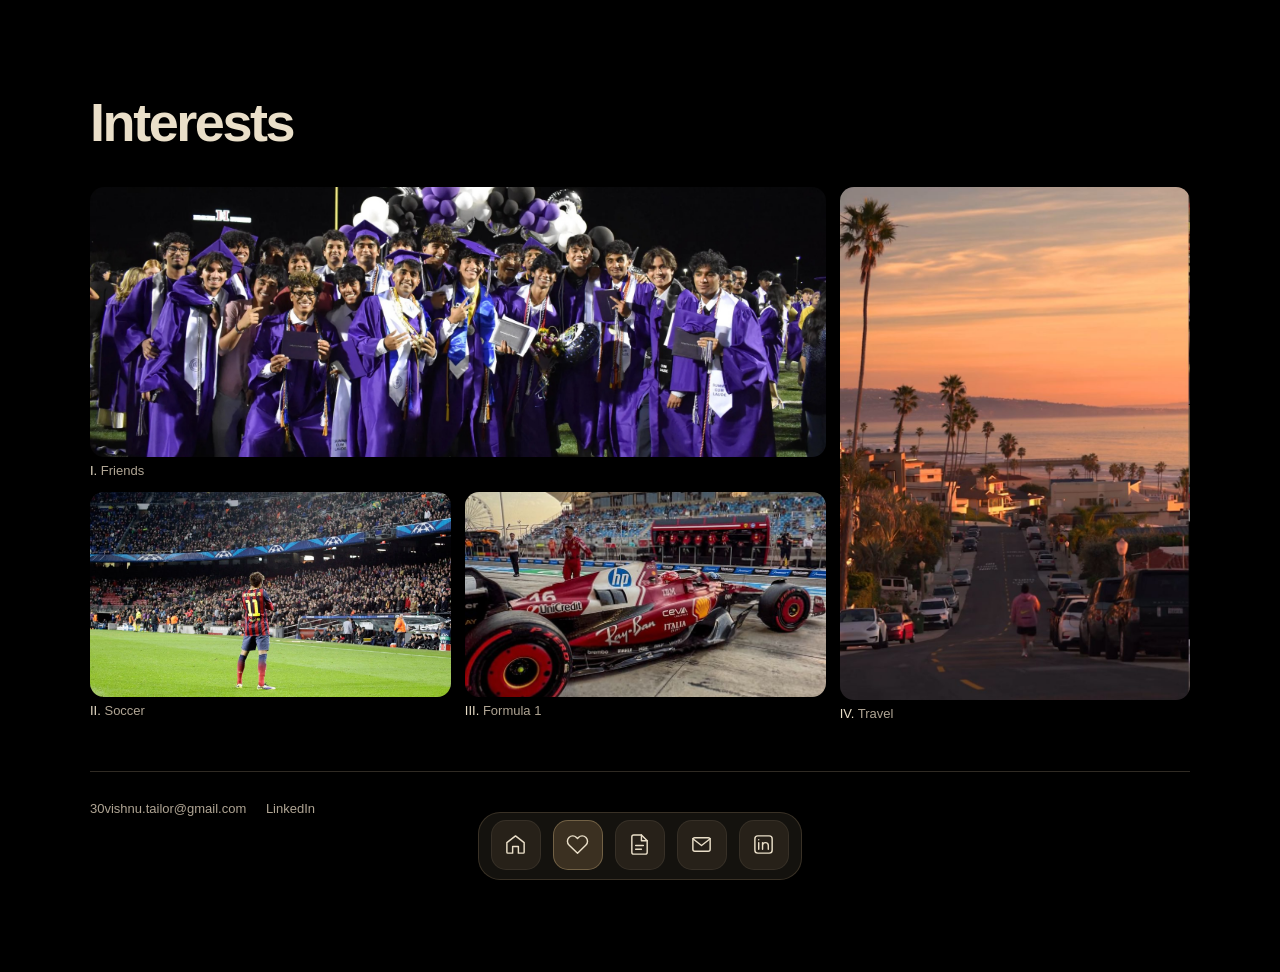
==== interests.html @ e4170f60 "Add files via upload" ====
<!DOCTYPE html>
<html lang="en">
<head>
  <meta charset="UTF-8" />
  <meta name="viewport" content="width=device-width, initial-scale=1.0" />
  <title>Interests | Vishnu Tailor</title>
  <link rel="icon" type="image/png" href="favicon.png" />
  <link rel="stylesheet" href="style.css?v=5" />
</head>
<body>
  <div class="wrap">
<h1 class="page-title">Interests</h1>

    <section class="interests-grid">
      <div class="left-stack">
        <div class="card large">
          <img src="travel.jpg" alt="Friends" />
          <div class="caption"><strong>I.</strong> Friends</div>
        </div>

        <div class="small-grid">
          <div class="card small">
            <img src="soccer.jpg" alt="Soccer" class="soccer-photo" />
            <div class="caption"><strong>II.</strong> Soccer</div>
          </div>

          <div class="card small">
            <img src="formula1.jpg" alt="Formula 1" />
            <div class="caption"><strong>III.</strong> Formula 1</div>
          </div>
        </div>
      </div>

      <div class="card tall">
        <img src="travel2.jpg" alt="Travel" />
        <div class="caption"><strong>IV.</strong> Travel</div>
      </div>
    </section>

    <footer>
      <a href="mailto:30vishnu.tailor@gmail.com">30vishnu.tailor@gmail.com</a>
      <a href="https://www.linkedin.com/in/vishnu-tailor30" target="_blank" rel="noopener noreferrer">LinkedIn</a>
    </footer>
  </div>

  <nav class="dock-panel" aria-label="Quick navigation">
    <a class="dock-item" href="index.html" aria-label="Home"><svg viewBox="0 0 24 24" fill="none" stroke="currentColor" stroke-width="1.5" stroke-linecap="round" stroke-linejoin="round" aria-hidden="true"><path d="m3 10 9-7 9 7v10a1 1 0 0 1-1 1h-5v-7H9v7H4a1 1 0 0 1-1-1z"/></svg><span class="dock-label">Home</span></a>
    <a class="dock-item current" href="interests.html" aria-label="Interests" aria-current="page"><svg viewBox="0 0 24 24" fill="none" stroke="currentColor" stroke-width="1.5" stroke-linecap="round" stroke-linejoin="round" aria-hidden="true"><path d="M20.8 4.6a5.5 5.5 0 0 0-7.8 0L12 5.7l-1.1-1.1a5.5 5.5 0 0 0-7.8 7.8L12 21l8.8-8.6a5.5 5.5 0 0 0 0-7.8z"/></svg><span class="dock-label">Interests</span></a>
    <a class="dock-item" href="papers.html" aria-label="Papers"><svg viewBox="0 0 24 24" fill="none" stroke="currentColor" stroke-width="1.5" stroke-linecap="round" stroke-linejoin="round" aria-hidden="true"><path d="M14 2H6a2 2 0 0 0-2 2v16a2 2 0 0 0 2 2h12a2 2 0 0 0 2-2V8z"/><path d="M14 2v6h6M8 13h8M8 17h6"/></svg><span class="dock-label">Papers</span></a>
    <a class="dock-item" href="mailto:30vishnu.tailor@gmail.com" aria-label="Email"><svg viewBox="0 0 24 24" fill="none" stroke="currentColor" stroke-width="1.5" stroke-linecap="round" stroke-linejoin="round" aria-hidden="true"><rect x="3" y="5" width="18" height="14" rx="2"/><path d="m3 6 9 7 9-7"/></svg><span class="dock-label">Email</span></a>
    <a class="dock-item" href="https://www.linkedin.com/in/vishnu-tailor30" aria-label="LinkedIn" target="_blank" rel="noopener noreferrer"><svg viewBox="0 0 24 24" fill="none" stroke="currentColor" stroke-width="1.5" stroke-linecap="round" stroke-linejoin="round" aria-hidden="true"><rect x="3" y="3" width="18" height="18" rx="3"/><path d="M7 10v7M7 7v.01M11 17v-7M11 13a3 3 0 0 1 6 0v4"/></svg><span class="dock-label">LinkedIn</span></a>
  </nav>
  <script src="interactions.js?v=5" defer></script>
</body>
</html>
---- style.css ----
:root {
  --bg: #fbfbfa;
  --text: #242424;
  --muted: #818181;
  --line: #dddddd;
  --link: #242424;
}

* {
  box-sizing: border-box;
}

html {
  scroll-behavior: smooth;
}

body {
  margin: 0;
  font-family: Arial, Helvetica, sans-serif;
  background: var(--bg);
  color: var(--text);
}

.wrap {
  max-width: 980px;
  margin: 0 auto;
  padding: 24px 26px 36px;
}

nav {
  display: flex;
  align-items: center;
  gap: 28px;
  margin-bottom: 54px;
  font-size: 15px;
}

nav .brand {
  color: var(--text);
  font-weight: 700;
  margin-right: 4px;
}

nav a {
  color: var(--muted);
  text-decoration: none;
}

nav a:hover,
nav a.active {
  color: var(--text);
}

.hero {
  display: flex;
  align-items: center;
  gap: 24px;
  margin-bottom: 20px;
}

.headshot {
  width: 92px;
  height: 92px;
  border-radius: 50%;
  object-fit: contain;
  object-position: center;
  background: #fbfbfa;
  padding: 2px;
  flex-shrink: 0;
  box-shadow: 0 6px 16px rgba(0, 0, 0, 0.08);
}

h1 {
  margin: 0;
  font-size: 58px;
  font-weight: 700;
  line-height: 0.98;
  letter-spacing: -0.045em;
}

.tagline {
  max-width: 700px;
  margin: 0 0 56px;
  color: #5f5f5f;
  font-size: 17px;
  line-height: 1.45;
}

.grid {
  display: grid;
  grid-template-columns: 1fr 1fr;
  gap: 56px;
}

.section-title {
  margin-bottom: 20px;
  padding-bottom: 12px;
  border-bottom: 1px solid var(--line);
  color: #8a8a8a;
  font-size: 11px;
  letter-spacing: 0.2em;
  text-transform: uppercase;
}

.item {
  display: grid;
  grid-template-columns: 82px 1fr;
  gap: 18px;
  margin-bottom: 26px;
}

.year {
  padding-top: 2px;
  color: #919191;
  font-size: 13px;
  white-space: nowrap;
}

.item h3 {
  margin: 0 0 5px;
  color: #292929;
  font-size: 16px;
  font-weight: 600;
  line-height: 1.28;
}

.item p {
  margin: 0;
  color: #858585;
  font-size: 14px;
  line-height: 1.45;
}

.item a {
  color: var(--link);
  text-decoration: none;
}

.item a:hover {
  text-decoration: underline;
}

.page-title {
  margin: 0 0 28px;
  color: var(--text);
  font-size: 54px;
  font-weight: 700;
  letter-spacing: -0.045em;
  line-height: 0.98;
}

.interests-grid {
  display: grid;
  grid-template-columns: 2.1fr 1fr;
  gap: 14px;
  align-items: start;
}

.left-stack {
  display: grid;
  gap: 14px;
}

.small-grid {
  display: grid;
  grid-template-columns: repeat(2, 1fr);
  gap: 14px;
}

.card {
  background: transparent;
}

.card img {
  display: block;
  width: 100%;
  object-fit: cover;
  background: #e8e8e8;
}

.large img {
  height: 270px;
}

.small img {
  height: 205px;
}

.tall img {
  height: 513px;
}

.caption {
  margin-top: 6px;
  color: #7d7d7d;
  font-size: 13px;
}

.caption strong {
  color: #303030;
  font-weight: 500;
}

.paper-list {
  max-width: 700px;
}

.paper-entry {
  padding: 16px 0;
  border-top: 1px solid var(--line);
}

.paper-entry:last-child {
  border-bottom: 1px solid var(--line);
}

.paper-entry h3 {
  margin: 0 0 6px;
  font-size: 20px;
}

.paper-entry p {
  margin: 0;
  color: var(--muted);
  font-size: 15px;
  line-height: 1.55;
}

.paper-entry a {
  color: var(--link);
  text-decoration: none;
}

.paper-entry a:hover {
  text-decoration: underline;
}

footer {
  margin-top: 50px;
  color: var(--muted);
  font-size: 13px;
}

footer a {
  margin-right: 16px;
  color: var(--muted);
  text-decoration: none;
}

footer a:hover {
  color: var(--text);
}

@media (max-width: 800px) {
  .wrap {
    padding: 22px 20px 38px;
  }

  nav {
    gap: 20px;
    margin-bottom: 40px;
    font-size: 15px;
  }

  .hero {
    gap: 16px;
  }

  .headshot {
    width: 78px;
    height: 78px;
  }

  h1 {
    font-size: 42px;
  }

  .tagline {
    margin-bottom: 42px;
    font-size: 16px;
  }

  .grid {
    grid-template-columns: 1fr;
    gap: 20px;
  }

  .page-title {
    font-size: 44px;
  }

  .interests-grid {
    grid-template-columns: 1fr;
  }

  .tall img {
    height: 320px;
  }
}

@media (max-width: 560px) {
  .item {
    grid-template-columns: 1fr;
    gap: 5px;
  }

  .small-grid {
    grid-template-columns: 1fr;
  }

  .large img,
  .small img,
  .tall img {
    height: auto;
  }
}

.soccer-photo {
  object-position: center 72%;
}

/* Quiet typography, tactile surfaces, and a pointer-following glass lens. */
:root { --bg: #fff; --muted: #70706b; --line: #e6e6e1; }
.wrap { max-width: 1180px; padding: 32px 40px 36px; }
nav { margin-bottom: 38px; gap: 30px; }
nav .brand { margin-right: auto; font: 24px Georgia, 'Times New Roman', serif; letter-spacing: -.06em; display: flex; align-items: center; gap: 10px; color: var(--text); }
.brand-dot { width: 7px; height: 7px; background: #85a899; border-radius: 50%; }
nav a:not(.brand) { font-size: 13px; padding: 8px 0; border-bottom: 1px solid transparent; }
nav a.active { border-color: var(--text); }
a:focus-visible { outline: 2px solid #53796b; outline-offset: 5px; }
.hero { position: relative; display: block; padding: 28px 38px 22px; margin-bottom: 64px; border: 1px solid var(--line); border-radius: 20px; overflow: hidden; background: radial-gradient(ellipse at 70% 40%, #f6f7f3, #fff 70%); }
.name-stage { position: relative; padding: 86px 0 65px; text-align: center; }
h1 { font: normal clamp(64px, 9vw, 116px)/1.04 Georgia, 'Times New Roman', serif; letter-spacing: -.065em; }
.hero-bottom { display: flex; justify-content: space-between; align-items: center; gap: 30px; border-top: 1px solid var(--line); padding-top: 24px; }
.tagline { margin: 0; max-width: 600px; font-size: 17px; line-height: 1.6; color: #62625d; }
.headshot { width: 64px; height: 64px; object-fit: cover; padding: 0; box-shadow: none; }
.grid { gap: 64px; }
.section-title { color: #77776e; font-size: 10px; }
.item { padding: 15px 12px; margin: 0 -12px 10px; border-radius: 12px; transition: background .25s, transform .25s; }
.item:hover { background: #f5f6f2; transform: translateX(4px); }
.item h3 { font-size: 16px; font-weight: 500; }
.item p { color: #77776f; }
.page-title { font-family: Georgia, 'Times New Roman', serif; font-weight: normal; margin: 64px 0 38px; }
.card img { border-radius: 14px; transition: transform .4s; }
.card:hover img { transform: translateY(-5px); }
.paper-entry { transition: background .2s; }
.paper-entry:hover { background: #f6f7f3; }
footer { border-top: 1px solid var(--line); padding-top: 24px; line-height: 2; }
.reveal { opacity: 0; transform: translateY(15px); transition: opacity .65s, transform .65s; }
.reveal.visible { opacity: 1; transform: translateY(0); }
@media (max-width: 800px) {
 .wrap { padding: 24px 22px; } .hero { padding: 24px; } .name-stage { padding: 75px 0; }
 .hero-top span:last-child { display: none; } .grid { gap: 30px; }
}
@media (max-width: 560px) {
 nav { gap: 15px; } nav .brand { font-size: 20px; } nav a:not(.brand) { font-size: 12px; }
 .hero { padding: 20px; margin-bottom: 40px; } h1 { font-size: clamp(50px, 13vw, 72px); }
 .name-stage { padding: 65px 0; } .glass-lens { width: 100px; height: 100px; }
 .tagline { font-size: 15px; } .hero-bottom { gap: 14px; } .headshot { width: 48px; height: 48px; }
}
@media (prefers-reduced-motion: reduce) {
 html { scroll-behavior: auto; } *, *::before, *::after { transition: none !important; }
 .reveal { opacity: 1; transform: none; } .glass-lens { display: none; }
}

/* The lens contains a clipped, enlarged copy of the heading. */

/* Desktop-only circular cursor. Native cursor remains until JS is ready. */
.circle-cursor { position: fixed; left: 0; top: 0; width: 18px; height: 18px; border: 1.5px solid #fff; border-radius: 50%; transform: translate(-50%, -50%); z-index: 9999; pointer-events: none; opacity: 0; mix-blend-mode: difference; transition: width .18s, height .18s, background .18s, opacity .12s; }
.circle-cursor.shown { opacity: 1; }
.circle-cursor.over-link { width: 32px; height: 32px; background: #ffffff30; }
@media (hover: hover) and (pointer: fine) and (prefers-reduced-motion: no-preference) {
 .custom-cursor, .custom-cursor * { cursor: none !important; }
}

/* Warm typography on a black canvas, shared by every page. */
:root { --bg: #000; --text: #eadfc9; --muted: #b0a594; --line: #302b24; --link: #eadfc9; color-scheme: dark; }
body { font-family: 'Avenir Next', Avenir, 'Segoe UI', sans-serif; background: #000; }
.wrap { padding-bottom: 150px; }
.hero { background: #000; border-color: var(--line); }
h1, .page-title, nav .brand { font-family: 'Baskerville', 'Iowan Old Style', 'Palatino Linotype', Georgia, serif; }
.brand-dot { background: #c6aa7b; }
.tagline, .caption, .item p, .year, .section-title, .interaction-hint { color: var(--muted); }
.item h3, .caption strong { color: var(--text); }
.item:hover, .paper-entry:hover { background: #171410; }
.headshot, .card img { background: #171410; }
a:focus-visible { outline-color: #d6bb8d; }
::selection { background: #eadfc9; color: #000; }
nav.dock-panel { position: fixed; z-index: 100; left: 50%; bottom: max(20px, env(safe-area-inset-bottom)); transform: translateX(-50%); display: flex; align-items: flex-end; gap: 12px; height: 68px; margin: 0; padding: 9px 12px; border: 1px solid #5a4d3a88; border-radius: 22px; background: #171410e8; box-shadow: 0 8px 40px #0008; backdrop-filter: blur(18px); overflow: visible; }
.dock-item { position: relative; display: grid; place-items: center; flex: 0 0 auto; width: 50px; height: 50px; border: 1px solid #eadfc914 !important; border-radius: 15px; padding: 0 !important; color: var(--text); background: #272119; text-decoration: none; }
.dock-item.current { background: #3b3021; border-color: #c6aa7b66 !important; }
.dock-item svg { width: 48%; height: 48%; pointer-events: none; }
.dock-label { position: absolute; bottom: calc(100% + 12px); left: 50%; transform: translateX(-50%) translateY(4px); padding: 6px 10px; border: 1px solid var(--line); border-radius: 7px; background: #171410; color: var(--text); font-size: 12px; white-space: nowrap; pointer-events: none; opacity: 0; transition: opacity .15s, transform .15s; }
.dock-item:hover .dock-label, .dock-item:focus-visible .dock-label { opacity: 1; transform: translateX(-50%) translateY(0); }
@media (max-width: 560px) { nav.dock-panel { gap: 8px; padding-inline: 10px; } }
@media (prefers-reduced-motion: reduce) { .dock-item { width: 50px !important; height: 50px !important; } }


/* Clean technical lettering with local pointer response. */
.hero { border: 0; border-radius: 0; padding: 24px 0 0; overflow: visible; }
.name-stage { padding: 100px 0 85px; }
.name-stage h1 { font-family: 'Arial Black', 'Avenir Next', 'Segoe UI', sans-serif; font-weight: 800; font-size: clamp(44px, 8vw, 100px); line-height: 1.15; letter-spacing: -.045em; }
.name-word { display: inline-block; white-space: nowrap; }
.letter-cell, .name-letter { display: inline-block; }
.name-letter { transform-origin: 50% 75%; transition: transform .17s ease-out; }
.hero-bottom { padding-top: 28px; }
.page-title { font-family: 'Avenir Next', 'Segoe UI', sans-serif; font-weight: 600; }
@media (max-width: 560px) {
 .name-stage { padding: 65px 0; }
 .name-stage h1 { font-size: clamp(38px, 9.2vw, 52px); }
}
@media (prefers-reduced-motion: reduce) { .name-letter { transform: none !important; } }
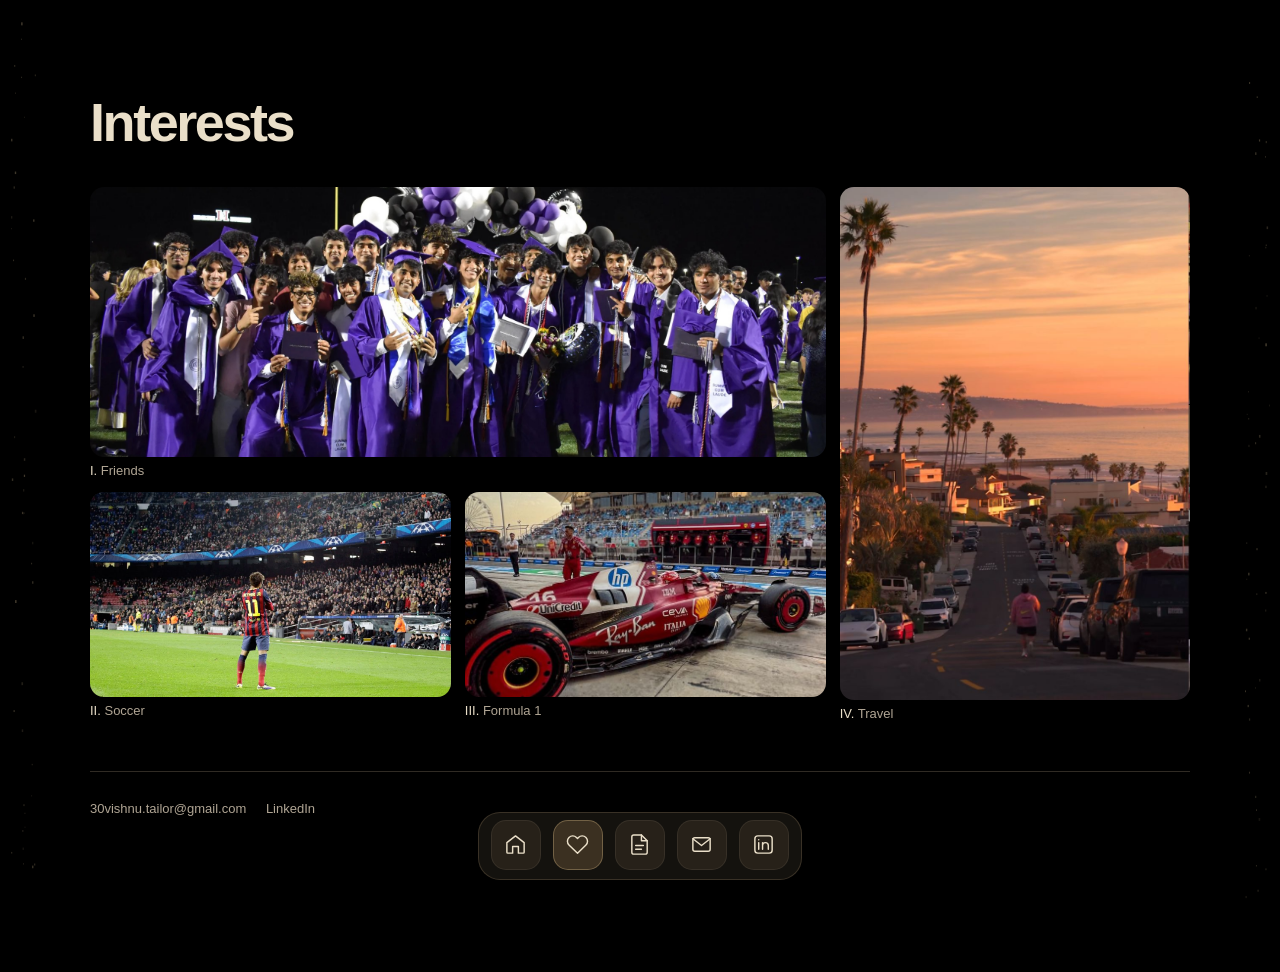
==== commit 7461d2d0: "Add files via upload" ====
--- a/interests.html
+++ b/interests.html
@@ -5,7 +5,7 @@
   <meta name="viewport" content="width=device-width, initial-scale=1.0" />
   <title>Interests | Vishnu Tailor</title>
   <link rel="icon" type="image/png" href="favicon.png" />
-  <link rel="stylesheet" href="style.css?v=5" />
+  <link rel="stylesheet" href="style.css?v=7" />
 </head>
 <body>
   <div class="wrap">
@@ -50,7 +50,7 @@
     <a class="dock-item" href="mailto:30vishnu.tailor@gmail.com" aria-label="Email"><svg viewBox="0 0 24 24" fill="none" stroke="currentColor" stroke-width="1.5" stroke-linecap="round" stroke-linejoin="round" aria-hidden="true"><rect x="3" y="5" width="18" height="14" rx="2"/><path d="m3 6 9 7 9-7"/></svg><span class="dock-label">Email</span></a>
     <a class="dock-item" href="https://www.linkedin.com/in/vishnu-tailor30" aria-label="LinkedIn" target="_blank" rel="noopener noreferrer"><svg viewBox="0 0 24 24" fill="none" stroke="currentColor" stroke-width="1.5" stroke-linecap="round" stroke-linejoin="round" aria-hidden="true"><rect x="3" y="3" width="18" height="18" rx="3"/><path d="M7 10v7M7 7v.01M11 17v-7M11 13a3 3 0 0 1 6 0v4"/></svg><span class="dock-label">LinkedIn</span></a>
   </nav>
-  <script src="interactions.js?v=5" defer></script>
+  <script src="interactions.js?v=7" defer></script>
 </body>
 </html>
 
--- a/style.css
+++ b/style.css
@@ -410,3 +410,13 @@
  .name-stage h1 { font-size: clamp(38px, 9.2vw, 52px); }
 }
 @media (prefers-reduced-motion: reduce) { .name-letter { transform: none !important; } }
+
+/* Sand lettering: real grains form the name and disperse near the pointer. */
+.name-stage h1 { font-family: 'Courier New', monospace; font-weight: 600; letter-spacing: -.04em; }
+.sand-name { position: absolute; inset: 0; width: 100%; height: 100%; pointer-events: none; }
+.sand-ready h1 { opacity: 0; }
+
+.side-sand { position: fixed; inset: 0; width: 100%; height: 100%; pointer-events: none; z-index: 0; }
+.side-sand[hidden] { display: none; }
+.wrap { position: relative; z-index: 1; }
+@media (max-width: 1099px), (prefers-reduced-motion: reduce) { .side-sand { display: none; } }
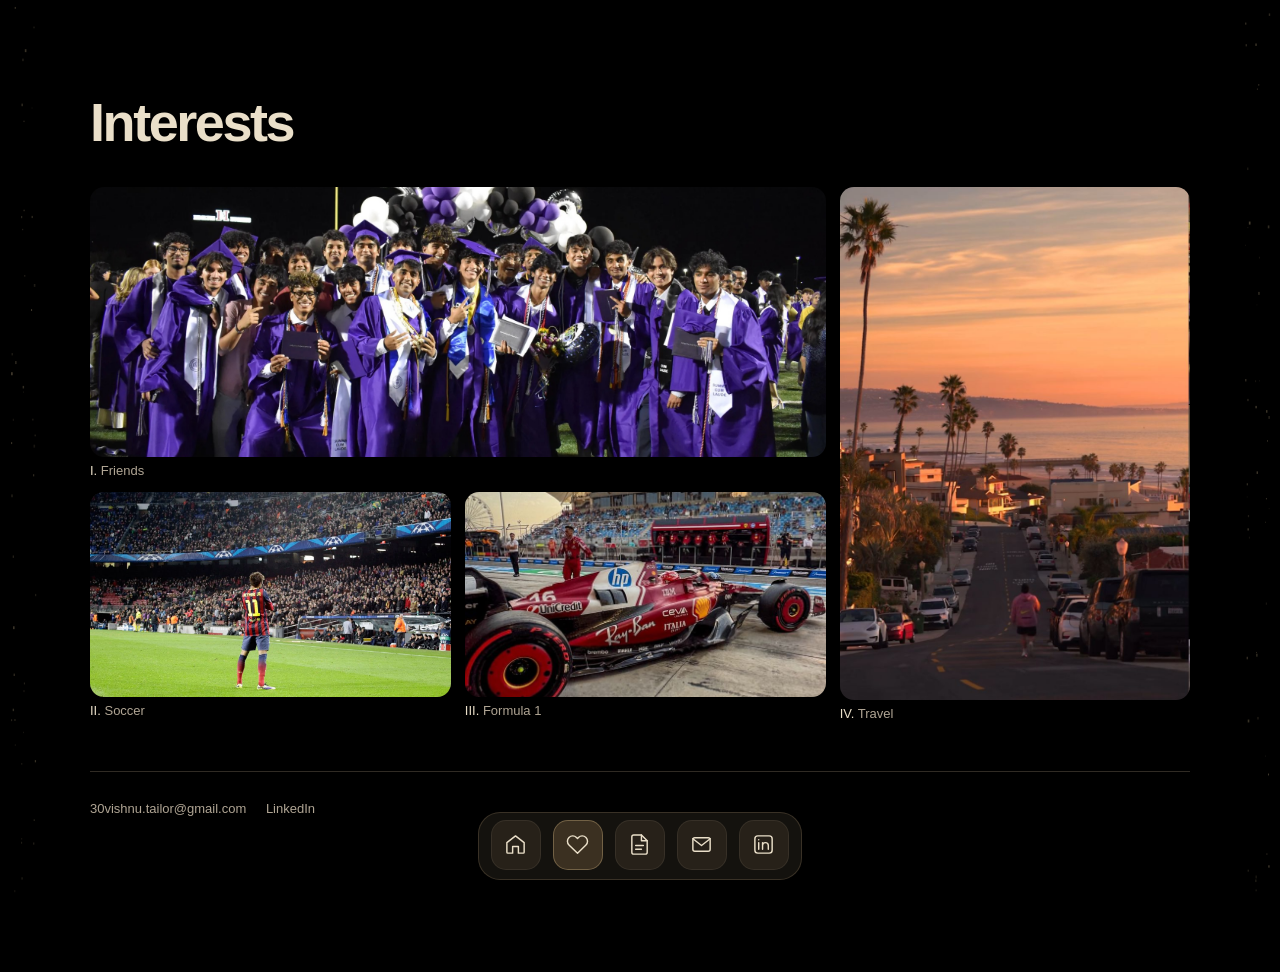
==== commit 88e90e13: "Add files via upload" ====
--- a/interests.html
+++ b/interests.html
@@ -5,7 +5,7 @@
   <meta name="viewport" content="width=device-width, initial-scale=1.0" />
   <title>Interests | Vishnu Tailor</title>
   <link rel="icon" type="image/png" href="favicon.png" />
-  <link rel="stylesheet" href="style.css?v=7" />
+  <link rel="stylesheet" href="style.css?v=9" />
 </head>
 <body>
   <div class="wrap">
@@ -50,7 +50,7 @@
     <a class="dock-item" href="mailto:30vishnu.tailor@gmail.com" aria-label="Email"><svg viewBox="0 0 24 24" fill="none" stroke="currentColor" stroke-width="1.5" stroke-linecap="round" stroke-linejoin="round" aria-hidden="true"><rect x="3" y="5" width="18" height="14" rx="2"/><path d="m3 6 9 7 9-7"/></svg><span class="dock-label">Email</span></a>
     <a class="dock-item" href="https://www.linkedin.com/in/vishnu-tailor30" aria-label="LinkedIn" target="_blank" rel="noopener noreferrer"><svg viewBox="0 0 24 24" fill="none" stroke="currentColor" stroke-width="1.5" stroke-linecap="round" stroke-linejoin="round" aria-hidden="true"><rect x="3" y="3" width="18" height="18" rx="3"/><path d="M7 10v7M7 7v.01M11 17v-7M11 13a3 3 0 0 1 6 0v4"/></svg><span class="dock-label">LinkedIn</span></a>
   </nav>
-  <script src="interactions.js?v=7" defer></script>
+  <script src="interactions.js?v=9" defer></script>
 </body>
 </html>
 
--- a/style.css
+++ b/style.css
@@ -420,3 +420,12 @@
 .side-sand[hidden] { display: none; }
 .wrap { position: relative; z-index: 1; }
 @media (max-width: 1099px), (prefers-reduced-motion: reduce) { .side-sand { display: none; } }
+
+/* A small open-wheel car laps the divider from left to right. */
+.race-track { position: relative; height: 40px; border-bottom: 1px solid var(--line); overflow: hidden; pointer-events: none; }
+.race-car { position: absolute; bottom: -1px; width: 100px; height: 30px; left: -100px; animation: race-lap 12s linear infinite; }
+.race-car svg { display: block; width: 100%; height: 100%; }
+.hero-bottom { border-top: 0; }
+@keyframes race-lap { from { left: -100px; } to { left: 100%; } }
+@media (max-width: 560px) { .race-car { width: 74px; height: 22.2px; animation-duration: 8s; } }
+@media (prefers-reduced-motion: reduce) { .race-car { animation: none; left: 12px; } }
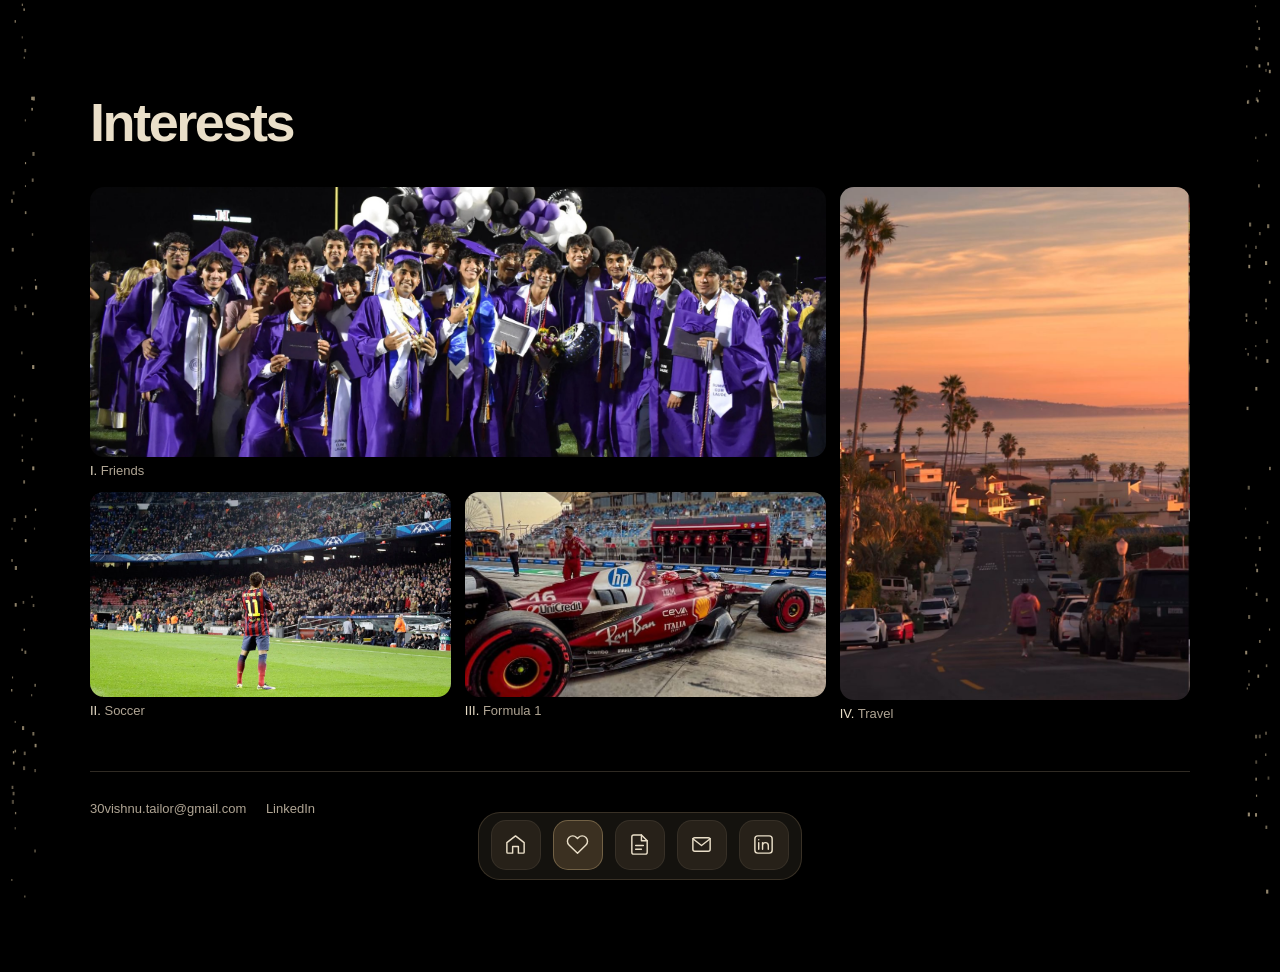
==== commit 914ce4cc: "Add files via upload" ====
--- a/interests.html
+++ b/interests.html
@@ -5,7 +5,7 @@
   <meta name="viewport" content="width=device-width, initial-scale=1.0" />
   <title>Interests | Vishnu Tailor</title>
   <link rel="icon" type="image/png" href="favicon.png" />
-  <link rel="stylesheet" href="style.css?v=9" />
+  <link rel="stylesheet" href="style.css?v=10" />
 </head>
 <body>
   <div class="wrap">
@@ -50,7 +50,7 @@
     <a class="dock-item" href="mailto:30vishnu.tailor@gmail.com" aria-label="Email"><svg viewBox="0 0 24 24" fill="none" stroke="currentColor" stroke-width="1.5" stroke-linecap="round" stroke-linejoin="round" aria-hidden="true"><rect x="3" y="5" width="18" height="14" rx="2"/><path d="m3 6 9 7 9-7"/></svg><span class="dock-label">Email</span></a>
     <a class="dock-item" href="https://www.linkedin.com/in/vishnu-tailor30" aria-label="LinkedIn" target="_blank" rel="noopener noreferrer"><svg viewBox="0 0 24 24" fill="none" stroke="currentColor" stroke-width="1.5" stroke-linecap="round" stroke-linejoin="round" aria-hidden="true"><rect x="3" y="3" width="18" height="18" rx="3"/><path d="M7 10v7M7 7v.01M11 17v-7M11 13a3 3 0 0 1 6 0v4"/></svg><span class="dock-label">LinkedIn</span></a>
   </nav>
-  <script src="interactions.js?v=9" defer></script>
+  <script src="interactions.js?v=10" defer></script>
 </body>
 </html>
 
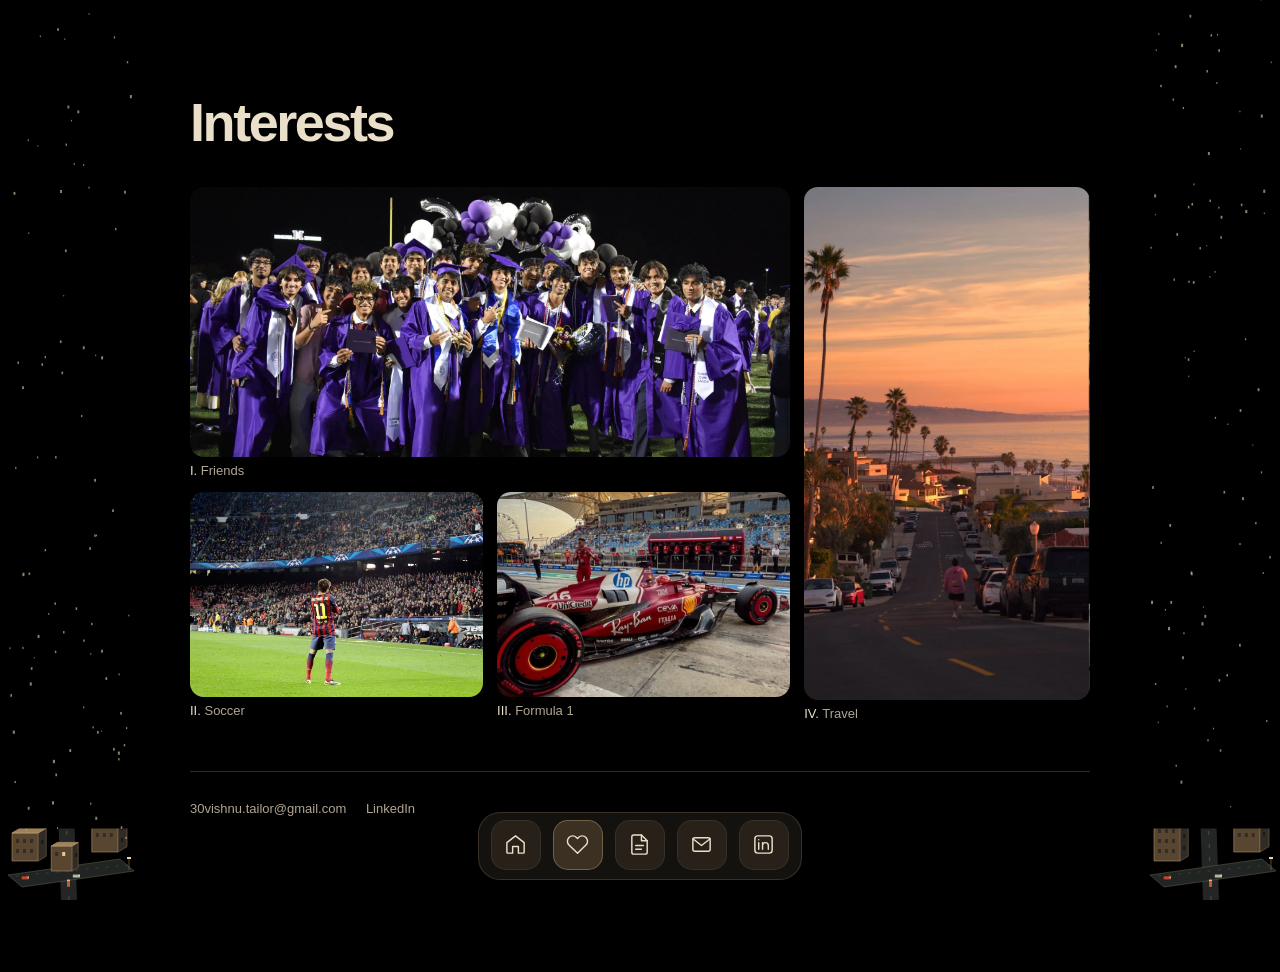
==== commit 0911d4c0: "Add files via upload" ====
--- a/interests.html
+++ b/interests.html
@@ -5,7 +5,7 @@
   <meta name="viewport" content="width=device-width, initial-scale=1.0" />
   <title>Interests | Vishnu Tailor</title>
   <link rel="icon" type="image/png" href="favicon.png" />
-  <link rel="stylesheet" href="style.css?v=10" />
+  <link rel="stylesheet" href="style.css?v=11" />
 </head>
 <body>
   <div class="wrap">
@@ -50,7 +50,7 @@
     <a class="dock-item" href="mailto:30vishnu.tailor@gmail.com" aria-label="Email"><svg viewBox="0 0 24 24" fill="none" stroke="currentColor" stroke-width="1.5" stroke-linecap="round" stroke-linejoin="round" aria-hidden="true"><rect x="3" y="5" width="18" height="14" rx="2"/><path d="m3 6 9 7 9-7"/></svg><span class="dock-label">Email</span></a>
     <a class="dock-item" href="https://www.linkedin.com/in/vishnu-tailor30" aria-label="LinkedIn" target="_blank" rel="noopener noreferrer"><svg viewBox="0 0 24 24" fill="none" stroke="currentColor" stroke-width="1.5" stroke-linecap="round" stroke-linejoin="round" aria-hidden="true"><rect x="3" y="3" width="18" height="18" rx="3"/><path d="M7 10v7M7 7v.01M11 17v-7M11 13a3 3 0 0 1 6 0v4"/></svg><span class="dock-label">LinkedIn</span></a>
   </nav>
-  <script src="interactions.js?v=10" defer></script>
+  <script src="interactions.js?v=11" defer></script>
 </body>
 </html>
 
--- a/style.css
+++ b/style.css
@@ -429,3 +429,6 @@
 @keyframes race-lap { from { left: -100px; } to { left: 100%; } }
 @media (max-width: 560px) { .race-car { width: 74px; height: 22.2px; animation-duration: 8s; } }
 @media (prefers-reduced-motion: reduce) { .race-car { animation: none; left: 12px; } }
+/* Reserve space for the miniature cities; content never overlaps them. */
+@media (min-width: 1100px) { .wrap { max-width: min(1180px, calc(100% - 300px)); } }
+@media (min-width: 1100px) and (prefers-reduced-motion: reduce) { .side-sand { display: block; } }
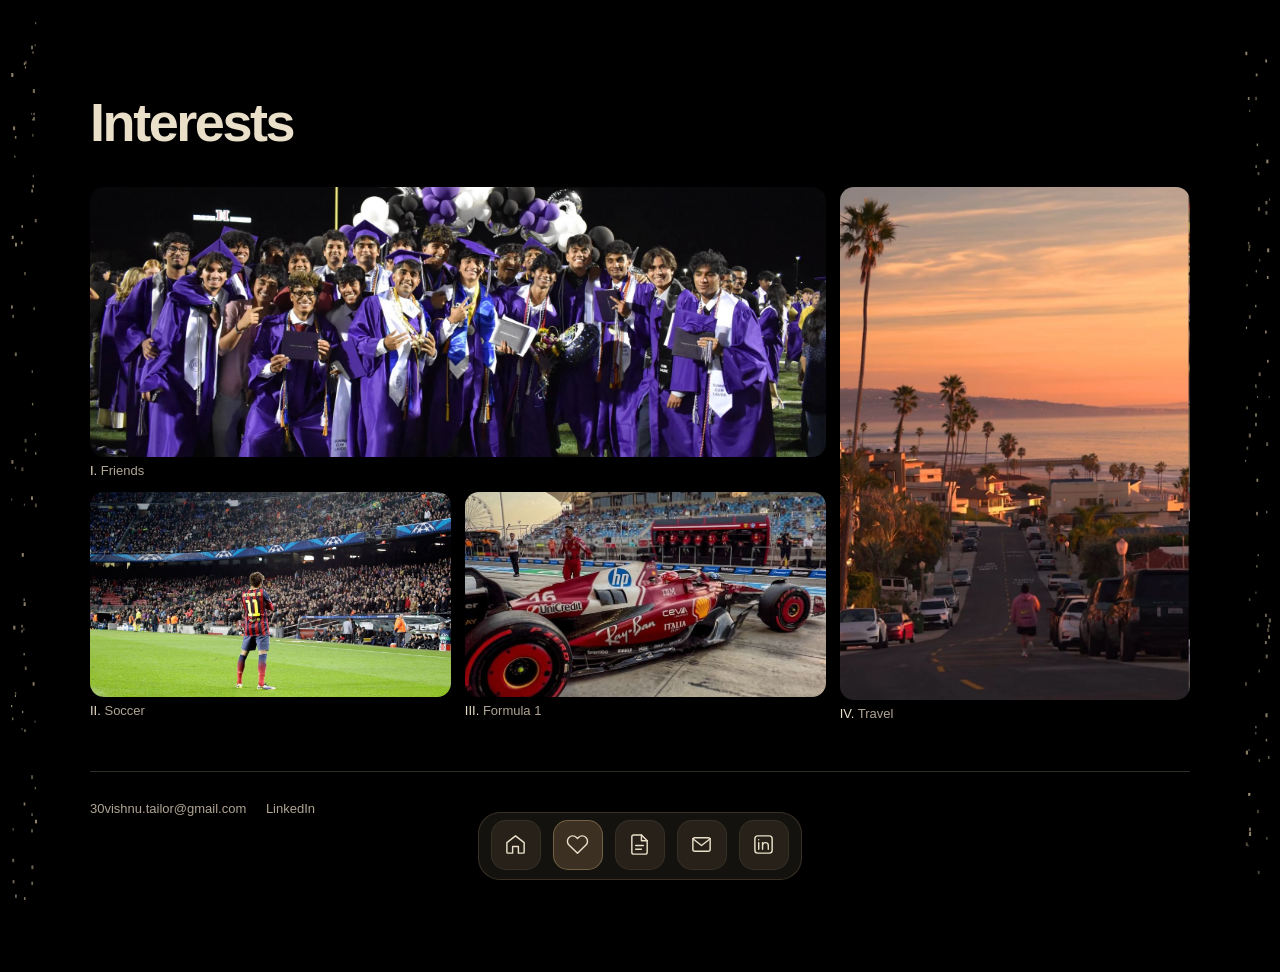
==== commit 270a412e: "Add files via upload" ====
--- a/interests.html
+++ b/interests.html
@@ -5,7 +5,7 @@
   <meta name="viewport" content="width=device-width, initial-scale=1.0" />
   <title>Interests | Vishnu Tailor</title>
   <link rel="icon" type="image/png" href="favicon.png" />
-  <link rel="stylesheet" href="style.css?v=11" />
+  <link rel="stylesheet" href="style.css?v=12" />
 </head>
 <body>
   <div class="wrap">
@@ -50,7 +50,7 @@
     <a class="dock-item" href="mailto:30vishnu.tailor@gmail.com" aria-label="Email"><svg viewBox="0 0 24 24" fill="none" stroke="currentColor" stroke-width="1.5" stroke-linecap="round" stroke-linejoin="round" aria-hidden="true"><rect x="3" y="5" width="18" height="14" rx="2"/><path d="m3 6 9 7 9-7"/></svg><span class="dock-label">Email</span></a>
     <a class="dock-item" href="https://www.linkedin.com/in/vishnu-tailor30" aria-label="LinkedIn" target="_blank" rel="noopener noreferrer"><svg viewBox="0 0 24 24" fill="none" stroke="currentColor" stroke-width="1.5" stroke-linecap="round" stroke-linejoin="round" aria-hidden="true"><rect x="3" y="3" width="18" height="18" rx="3"/><path d="M7 10v7M7 7v.01M11 17v-7M11 13a3 3 0 0 1 6 0v4"/></svg><span class="dock-label">LinkedIn</span></a>
   </nav>
-  <script src="interactions.js?v=11" defer></script>
+  <script src="interactions.js?v=12" defer></script>
 </body>
 </html>
 
--- a/style.css
+++ b/style.css
@@ -429,6 +429,3 @@
 @keyframes race-lap { from { left: -100px; } to { left: 100%; } }
 @media (max-width: 560px) { .race-car { width: 74px; height: 22.2px; animation-duration: 8s; } }
 @media (prefers-reduced-motion: reduce) { .race-car { animation: none; left: 12px; } }
-/* Reserve space for the miniature cities; content never overlaps them. */
-@media (min-width: 1100px) { .wrap { max-width: min(1180px, calc(100% - 300px)); } }
-@media (min-width: 1100px) and (prefers-reduced-motion: reduce) { .side-sand { display: block; } }
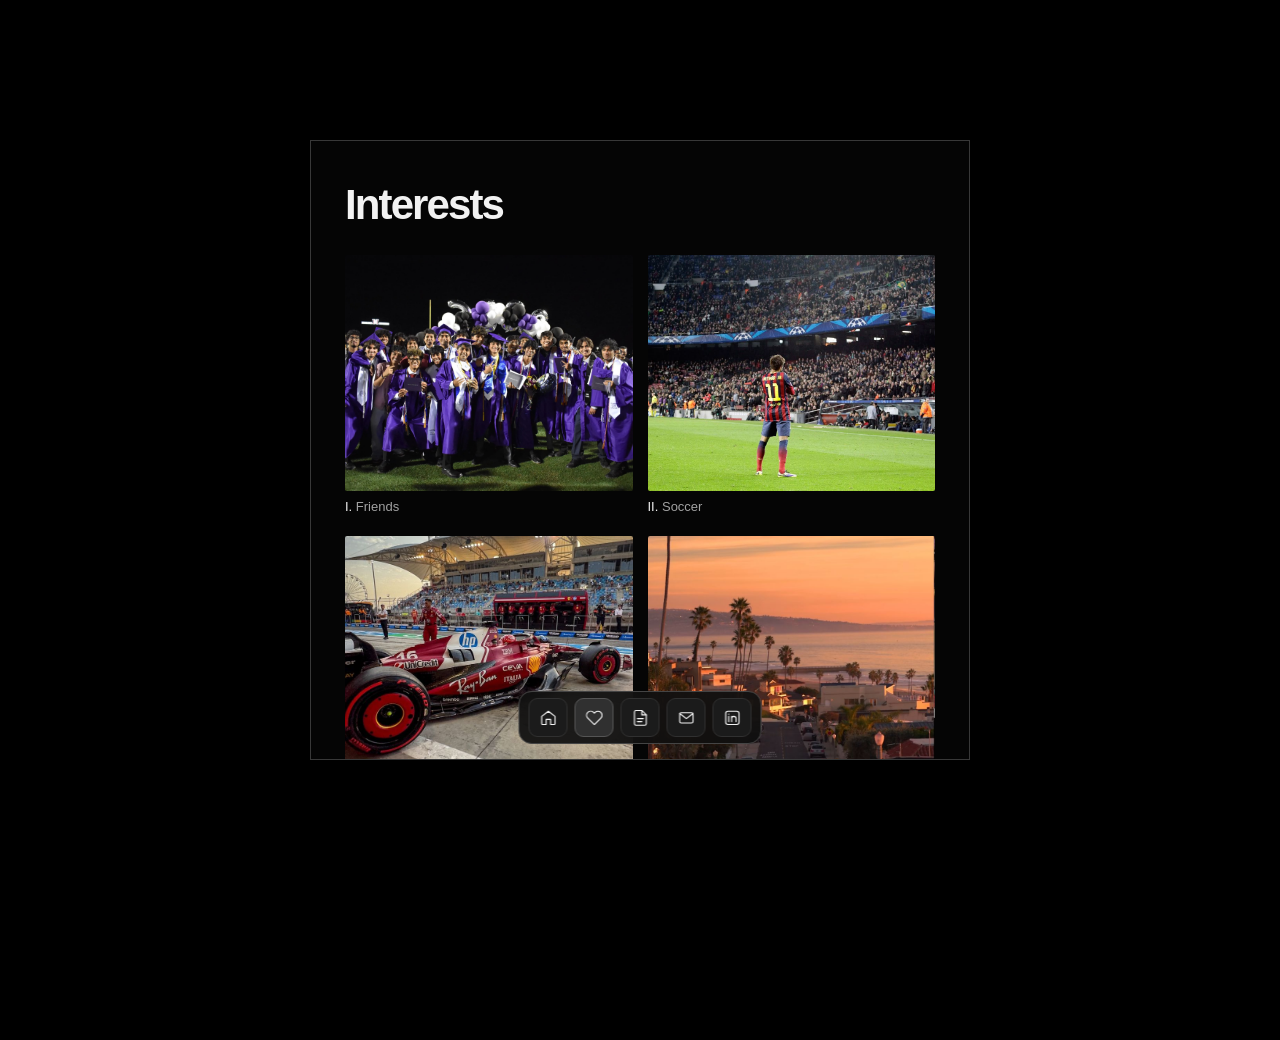
==== commit 249468a0: "Update interests.html" ====
--- a/interests.html
+++ b/interests.html
@@ -6,6 +6,8 @@
   <title>Interests | Vishnu Tailor</title>
   <link rel="icon" type="image/png" href="favicon.png" />
   <link rel="stylesheet" href="style.css?v=12" />
+<script>document.documentElement.classList.add('vt-clean');</script>
+<link rel="stylesheet" href="site-panel.css?v=2" />
 </head>
 <body>
   <div class="wrap">
--- a/site-panel.css
+++ b/site-panel.css
@@ -0,0 +1,141 @@
+/* Compact, centered, clean-black layout for the ORIGINAL vishnutailor.com.
+   No words, links, photographs, PDFs, or tab destinations are replaced. */
+:root {
+  --portfolio-panel-width: 660px;
+  --portfolio-panel-height: min(620px, calc(100svh - 92px));
+  --portfolio-panel-edge: #383838;
+  --text: #f2f2f2;
+  --muted: #a2a2a2;
+  --line: #343434;
+  --link: #f2f2f2;
+  --bg: #000;
+  color-scheme: dark;
+}
+html { background: #000; }
+body {
+  margin: 0;
+  height: 100svh;
+  min-height: 0;
+  background: #000 !important;
+  color: var(--text);
+  overflow: hidden;
+}
+
+/* Small centered box on desktop. Content scrolls WITHIN the box. */
+.wrap {
+  position: relative;
+  z-index: 1;
+  width: min(var(--portfolio-panel-width), calc(100% - 80px));
+  max-width: var(--portfolio-panel-width);
+  height: var(--portfolio-panel-height);
+  min-height: 0;
+  margin: calc((100svh - var(--portfolio-panel-height)) / 2) auto;
+  padding: 29px 34px 124px;
+  overflow-x: hidden;
+  overflow-y: auto;
+  overscroll-behavior: contain;
+  scrollbar-width: thin;
+  scrollbar-color: #3c3c3c #050505;
+  background: #050505;
+  border: 1px solid var(--portfolio-panel-edge);
+  box-shadow: none;
+}
+.wrap::-webkit-scrollbar { width: 5px; }
+.wrap::-webkit-scrollbar-thumb { background: #3c3c3c; border-radius: 3px; }
+
+/* No side-falling sand, sand-formed name, or animated F1 car. */
+.side-sand,
+.sand-name,
+.race-track { display: none !important; animation: none !important; }
+.name-stage.sand-ready h1,
+.name-stage h1 { opacity: 1 !important; }
+
+/* Solid, untextured heading, same wording. */
+.hero { background: transparent; border: none; border-radius: 0; padding: 0; margin-bottom: 35px; overflow: visible; }
+.name-stage { position: relative; padding: 38px 0 36px; }
+.name-stage h1 {
+  font-family: 'Avenir Next', Avenir, 'Segoe UI', Arial, sans-serif;
+  font-weight: 650;
+  font-size: clamp(34px, 5vw, 53px);
+  line-height: 1.12;
+  letter-spacing: -.055em;
+  color: var(--text);
+  text-align: center;
+}
+.hero-bottom { border-top: 1px solid var(--line); padding-top: 21px; gap: 20px; }
+.tagline { font-size: 13.5px; line-height: 1.55; color: var(--muted); }
+.headshot { width: 57px; height: 57px; }
+.page-title { font-size: clamp(32px, 4vw, 42px); margin: 14px 0 30px; }
+.grid { gap: 25px; }
+.section-title { color: var(--muted); }
+.item { grid-template-columns: 62px minmax(0,1fr); gap: 9px; margin-bottom: 9px; }
+.item h3 { font-size: 13px; }
+.item p { font-size: 11.5px; color: var(--muted); }
+.year { font-size: 11px; }
+.item:hover, .paper-entry:hover { background: #111; }
+footer { border-color: var(--line); }
+
+/* Existing Interest image filenames, captions and order remain exactly the same. */
+.interests-grid { display: grid; grid-template-columns: repeat(2,minmax(0,1fr)); gap: 22px 15px; }
+.left-stack,.small-grid { display: contents; }
+.interests-grid .card { min-width: 0; }
+.interests-grid .card img,
+.interests-grid .card.tall img {
+  display: block;
+  width: 100%;
+  height: auto;
+  aspect-ratio: 1.22 / 1;
+  object-fit: cover;
+  border-radius: 2px;
+}
+.interests-grid .caption { margin-top: 8px; color: var(--muted); }
+
+/* Preserve the same navigation destinations, with the dock visually INSIDE the panel. */
+nav.dock-panel {
+  position: fixed;
+  z-index: 150;
+  left: 50%;
+  bottom: calc((100svh - var(--portfolio-panel-height)) / 2 + 16px);
+  transform: translateX(-50%);
+  gap: 7px;
+  height: 53px;
+  padding: 6px 9px;
+  border: 1px solid #444;
+  border-radius: 13px;
+  background: #101010ec;
+  box-shadow: none;
+  backdrop-filter: blur(14px);
+}
+nav.dock-panel .dock-item {
+  width: 39px;
+  height: 39px;
+  padding: 0 !important;
+  border-radius: 9px;
+  background: #1b1b1b;
+  color: var(--text);
+  border-color: #303030 !important;
+}
+nav.dock-panel .dock-item.current { background: #303030; border-color: #555 !important; }
+nav.dock-panel .dock-label { background: #111; color: var(--text); }
+
+@media (max-width: 740px) {
+  :root { --portfolio-panel-height: calc(100svh - 44px); }
+  .wrap { width: calc(100% - 38px); margin: 22px auto; padding: 25px 23px 108px; }
+  .name-stage { padding: 32px 0; }
+  .grid { grid-template-columns: 1fr; gap: 16px; }
+}
+@media (max-width: 480px) {
+  :root { --portfolio-panel-height: calc(100svh - 22px); }
+  .wrap { width: calc(100% - 18px); margin: 11px auto; padding: 20px 18px 100px; }
+  .name-stage h1 { font-size: clamp(29px, 8vw, 42px); }
+  .name-stage { padding: 26px 0 30px; }
+  .hero-bottom { gap: 11px; }
+  .tagline { font-size: 12px; }
+  .headshot { width: 48px; height: 48px; }
+  .interests-grid { grid-template-columns: 1fr; gap: 18px; }
+  nav.dock-panel { gap: 5px; bottom: max(25px, env(safe-area-inset-bottom)); }
+  nav.dock-panel .dock-item { width: 38px; height: 38px; }
+}
+@media (prefers-reduced-motion: reduce) {
+  .wrap { scroll-behavior: auto; }
+}
